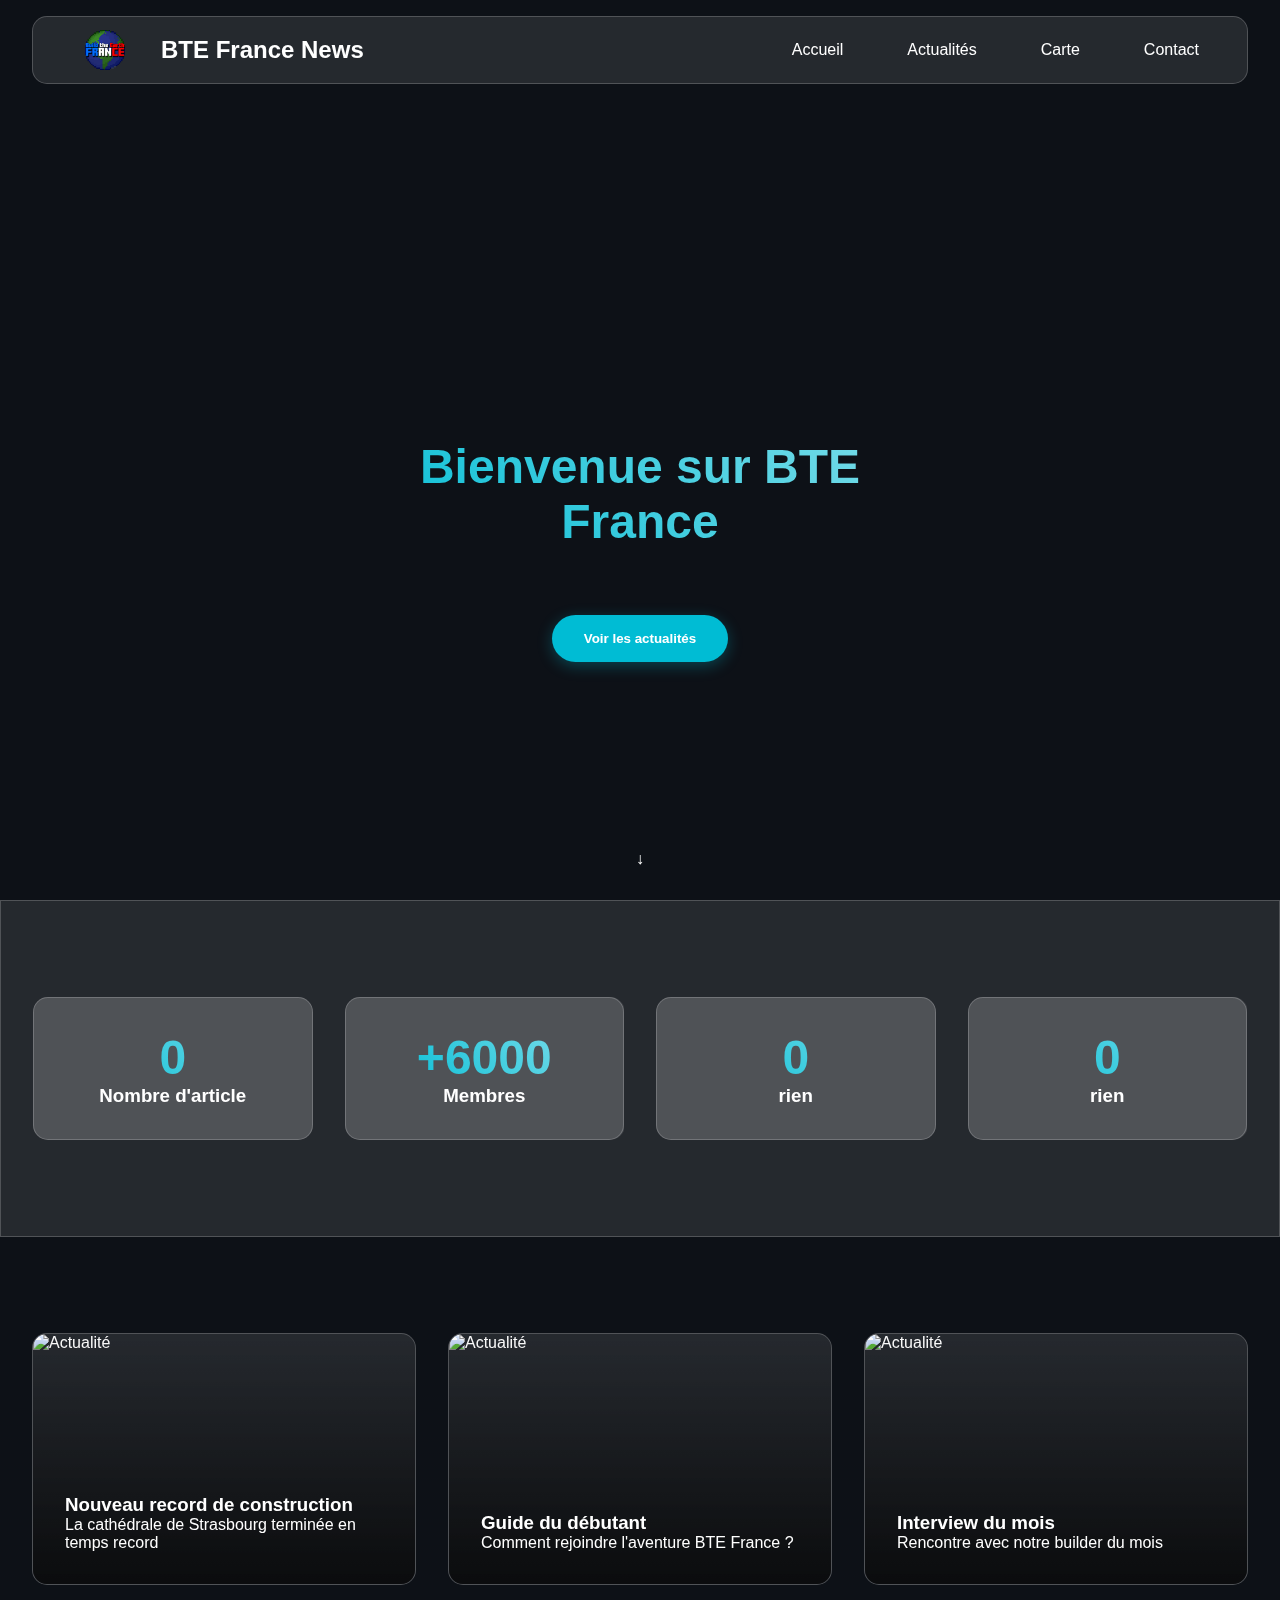
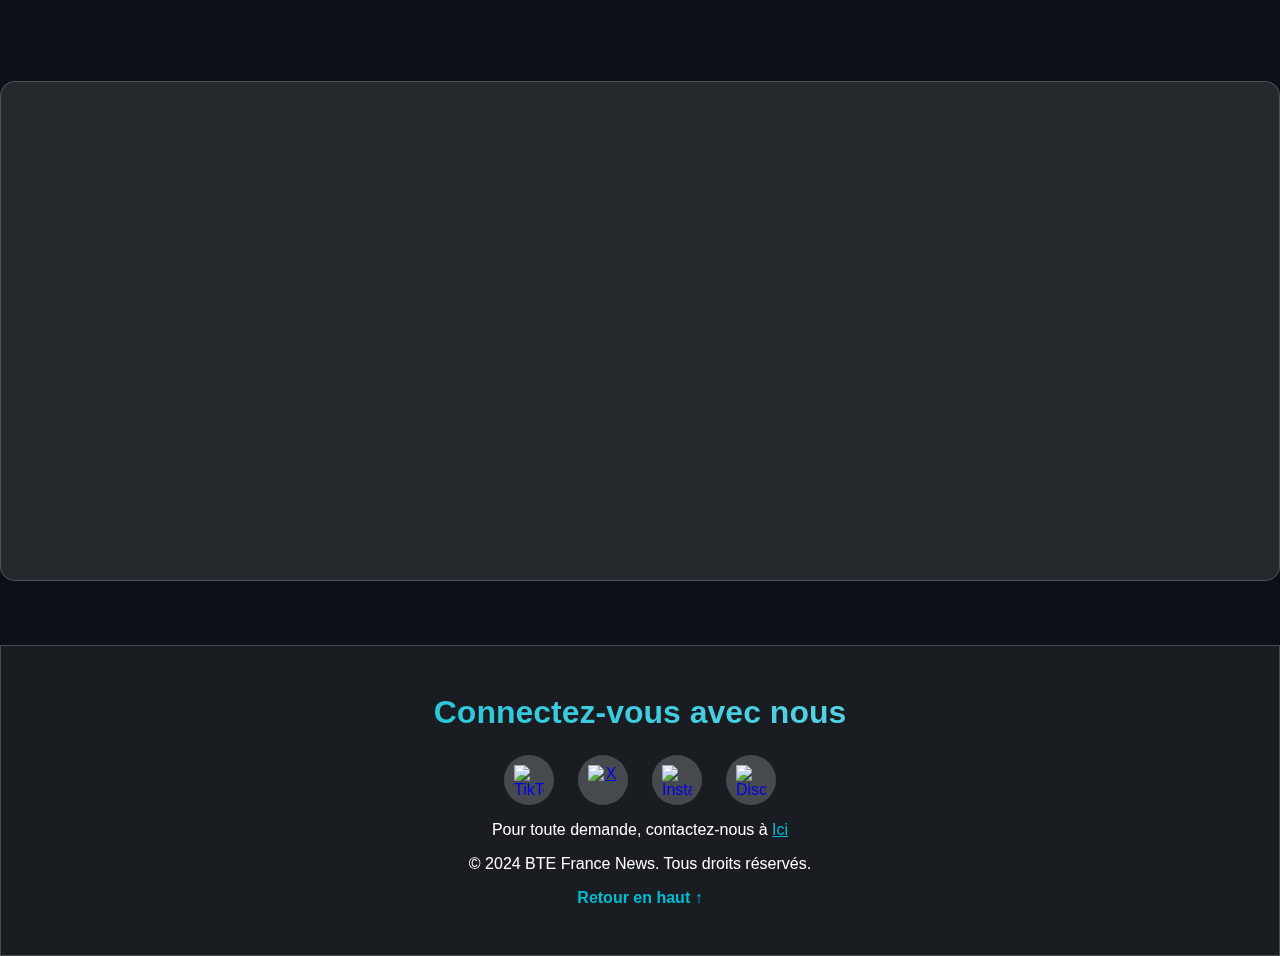
==== index.html @ 1602fe45 "Add files via upload" ====
<!DOCTYPE html>
<html lang="fr">
<head>
    <meta charset="UTF-8">
    <meta name="viewport" content="width=device-width, initial-scale=1.0">
    <title>BTE France News</title>
    <script src="https://cdnjs.cloudflare.com/ajax/libs/three.js/r128/three.min.js"></script>
    <script src="https://cdnjs.cloudflare.com/ajax/libs/gsap/3.12.0/gsap.min.js"></script>
    <style>
        * {
            margin: 0;
            padding: 0;
            box-sizing: border-box;
            font-family: 'Segoe UI', Tahoma, Geneva, Verdana, sans-serif;
        }

        :root {
            --primary: #1a237e;
            --secondary: #3949ab;
            --accent: #00bcd4;
            --light: #e8eaf6;
            --dark: #0d1117;
        }

        body {
            background-color: var(--dark);
            color: white;
            overflow-x: hidden;
        }

        #canvas-container {
            position: fixed;
            top: 0;
            left: 0;
            width: 100%;
            height: 100vh;
            z-index: -1;
        }

        .glass-effect {
            background: rgba(255, 255, 255, 0.1);
            backdrop-filter: blur(10px);
            border: 1px solid rgba(255, 255, 255, 0.2);
        }

        nav {
            position: fixed;
            top: 0;
            width: 100%;
            z-index: 1000;
            padding: 1rem 2rem;
        }

        .nav-content {
            max-width: 1400px;
            margin: 0 auto;
            display: flex;
            justify-content: space-between;
            align-items: center;
            padding: 1rem 2rem;
            border-radius: 15px;
        }

        .logo-container {
            display: flex;
            align-items: center;
            gap: 1rem;
        }

        .logo {
            width: 80px;
            height: 1px;
            border-radius: 10px;
            display: flex;
            align-items: center;
            justify-content: center;
            transform-style: preserve-3d;
            transition: transform 0.5s;
       }

       .logo img {
           width: 40px;
           height: 40px; 
       }

        .logo:hover {
            transform: rotateY(180deg);
        }

        .nav-links {
            display: flex;
            gap: 2rem;
        }

        .nav-links a {
            color: white;
            text-decoration: none;
            font-weight: 500;
            padding: 0.5rem 1rem;
            border-radius: 8px;
            transition: all 0.3s;
        }

        .nav-links a:hover {
            background: var(--accent);
            transform: translateY(-2px);
        }

        #hero {
           min-height: 100vh;
           display: flex;
           flex-direction: column;
           justify-content: center;
           align-items: center;
           padding: 2rem;
           position: relative;
           overflow: hidden;
        }

        .hero-content {
           text-align: center;
           max-width: 600px;
           z-index: 1;
           margin-top: 200px; /* Tu peux ajuster cette valeur */
        }

        .hero-title {
            font-size: 3rem;
            margin-bottom: 1rem;
            background: linear-gradient(45deg, var(--accent), #80deea);
            background-clip: text;
            -webkit-background-clip: text;
            color: transparent;
            -webkit-text-fill-color: transparent;
        }
        
        .scroll-indicator {
            position: absolute;
            bottom: 2rem;
            left: 50%;
            transform: translateX(-50%);
            animation: bounce 2s infinite;
        }

        @keyframes bounce {
            0%, 100% { transform: translateY(0); }
            50% { transform: translateY(-20px); }
        }

        .news-grid {
            max-width: 1400px;
            margin: 4rem auto;
            display: grid;
            grid-template-columns: repeat(auto-fit, minmax(350px, 1fr));
            gap: 2rem;
            padding: 2rem;
        }

        .news-card {
            position: relative;
            border-radius: 15px;
            overflow: hidden;
            transition: all 0.5s;
            transform-style: preserve-3d;
            perspective: 1000px;
        }

        .news-card:hover {
            transform: translateY(-10px) rotateX(5deg);
        }

        .news-image {
            width: 100%;
            height: 250px;
            position: relative;
        }

        .news-image::after {
            content: '';
            position: absolute;
            top: 0;
            left: 0;
            width: 100%;
            height: 100%;
            background: linear-gradient(0deg, rgba(0,0,0,0.7) 0%, rgba(0,0,0,0) 100%);
        }

        .news-content {
            position: absolute;
            bottom: 0;
            padding: 2rem;
            width: 100%;
            color: white;
        }

        .progress-section {
            padding: 6rem 2rem;
            position: relative;
        }

        .progress-grid {
            max-width: 1400px;
            margin: 0 auto;
            display: grid;
            grid-template-columns: repeat(auto-fit, minmax(250px, 1fr));
            gap: 2rem;
        }

        .progress-card {
            padding: 2rem;
            border-radius: 15px;
            text-align: center;
            background: rgba(255, 255, 255, 0.1);
            backdrop-filter: blur(10px);
            border: 1px solid rgba(255, 255, 255, 0.2);
            transition: transform 0.3s;
        }

        .progress-card:hover {
            transform: scale(1.05);
        }

        .stat-number {
            font-size: 3rem;
            font-weight: bold;
            background: linear-gradient(45deg, var(--accent), #80deea);
            background-clip: text;
            -webkit-background-clip: text;
            color: transparent;
            -webkit-text-fill-color: transparent;
        }

        .social-links {
            display: flex;
            justify-content: center;
            gap: 2rem;
            margin: 2rem 0;
        }

        .social-link {
            width: 60px;
            height: 60px;
            border-radius: 50%;
            background: var(--accent);
            display: flex;
            align-items: center;
            justify-content: center;
            transition: all 0.3s;
        }

        .social-link:hover {
            transform: rotate(360deg);
        }

        .button {
           background: var(--accent);
           color: white;
           padding: 1rem 2rem;
           border-radius: 30px;
           text-decoration: none;
           transition: all 0.3s;
           border: none;
           cursor: pointer;
           font-weight: bold;
           box-shadow: 0 4px 15px rgba(0, 188, 212, 0.3);
           margin-top: 50px; /* Ajuste cette valeur pour descendre le bouton */
        }

        .button:hover {
            transform: translateY(-3px);
            box-shadow: 0 6px 20px rgba(0, 188, 212, 0.5);
        }

        #map-container {
            height: 500px;
            max-width: 1400px;
            margin: 4rem auto;
            border-radius: 15px;
            overflow: hidden;
            position: relative;
        }

        .loading-screen {
            position: fixed;
            top: 0;
            left: 0;
            width: 100%;
            height: 100%;
            background: var(--dark);
            display: flex;
            justify-content: center;
            align-items: center;
            z-index: 2000;
        }

        .loader {
            width: 50px;
            height: 50px;
            border: 5px solid var(--accent);
            border-radius: 50%;
            border-top-color: transparent;
            animation: spin 1s infinite linear;
        }

        @keyframes spin {
            to { transform: rotate(360deg); }
        }
        
        .footer {
    background: rgba(255, 255, 255, 0.05);
    backdrop-filter: blur(15px);
    color: white;
    padding: 3rem 2rem;
    text-align: center;
    position: relative;
    overflow: hidden;
}

.footer-title {
    font-size: 2rem;
    margin-bottom: 1.5rem;
    background: linear-gradient(45deg, var(--accent), #80deea);
    background-clip: text;
    -webkit-background-clip: text;
    color: transparent;
    -webkit-text-fill-color: transparent;
    animation: titleFade 2s ease-in-out forwards;
}

@keyframes titleFade {
    from {
        opacity: 0;
        transform: translateY(-20px);
    }
    to {
        opacity: 1;
        transform: translateY(0);
    }
}

.social-links {
    display: flex;
    justify-content: center;
    gap: 1.5rem;
    margin: 1rem 0;
}

.social-link {
    display: inline-block;
    width: 50px; /* Ajuste la largeur */
    height: 50px; /* Ajuste la hauteur */
    border-radius: 50%; /* Pour un cercle */
    background-color: rgba(255, 255, 255, 0.2); /* Fond semi-transparent */
    display: flex; /* Pour centrer l'icône */
    justify-content: center; /* Centrage horizontal */
    align-items: center; /* Centrage vertical */
    transition: transform 0.3s, filter 0.3s;
}

.social-link img {
    max-width: 60%; /* Ajuste la taille de l'image à l'intérieur du cercle */
    max-height: 60%; /* Ajuste la taille de l'image à l'intérieur du cercle */
}

.social-link:hover {
    transform: scale(1.2);
    filter: brightness(1.2);
}

.footer-text {
    margin: 1rem 0;
    font-size: 1rem;
}

.footer-text a {
    color: var(--accent);
    text-decoration: underline;
    transition: color 0.3s;
}

.footer-text a:hover {
    color: #80deea;
}

.back-to-top {
    display: inline-block;
    margin-top: 1rem;
    color: var(--accent);
    text-decoration: none;
    font-weight: bold;
    transition: color 0.3s;
}

.back-to-top:hover {
    color: #80deea;
}
    </style>
</head>
<body>

    <div id="canvas-container"></div>

    <nav>
        <div class="nav-content glass-effect">
            <div class="logo-container">
                <div class="logo">
                    <img src="./Logo_BTE_France.png" alt="Logo BTE France">
                </div>
                <h2>BTE France News</h2>
            </div>
            <div class="nav-links">
                <a href="#hero">Accueil</a>
                <a href="#actualites">Actualités</a>
                <a href="#map-container">Carte</a>
                <a href="#footer">Contact</a>
            </div>
        </div>
    </nav>
    

    <section id="hero">
        <div class="hero-content">
            <h1 class="hero-title">Bienvenue sur BTE France</h1>
            <button class="button" href="#actualites">Voir les actualités</button>
        </div>
        <div class="scroll-indicator">↓</div>
    </section>

    <section class="progress-section glass-effect">
        <div class="progress-grid">
            <div class="progress-card">
                <div class="stat-number" data-value="42">0</div>
                <h3>Nombre d'article</h3>
            </div>
            <div class="progress-card">
                <div class="stat-number" data-value="156">+6000</div>
                <h3>Membres</h3>
            </div>
            <div class="progress-card">
                <div class="stat-number" data-value="1284">0</div>
                <h3>rien</h3>
            </div>
            <div class="progress-card">
                <div class="stat-number" data-value="12">0</div>
                <h3>rien</h3>
            </div>
        </div>
    </section>

    <section id="actualites" class="news-grid">
        <article class="news-card glass-effect">
            <div class="news-image">
                <img src="/api/placeholder/400/250" alt="Actualité" style="width: 100%; height: 100%; object-fit: cover;">
            </div>
            <div class="news-content">
                <h3>Nouveau record de construction</h3>
                <p>La cathédrale de Strasbourg terminée en temps record</p>
            </div>
        </article>

        <article class="news-card glass-effect">
            <div class="news-image">
                <img src="/api/placeholder/400/250" alt="Actualité" style="width: 100%; height: 100%; object-fit: cover;">
            </div>
            <div class="news-content">
                <h3>Guide du débutant</h3>
                <p>Comment rejoindre l'aventure BTE France ?</p>
            </div>
        </article>

        <article class="news-card glass-effect">
            <div class="news-image">
                <img src="/api/placeholder/400/250" alt="Actualité" style="width: 100%; height: 100%; object-fit: cover;">
            </div>
            <div class="news-content">
                <h3>Interview du mois</h3>
                <p>Rencontre avec notre builder du mois</p>
            </div>
        </article>
    </section>
    <div id="map-container" class="glass-effect" style="width: 100%; margin: 10 auto; padding: 20px; display: flex; justify-content: center;">
        <iframe src="https://map.btefrance.fr/"
                width="70%"
                height="100%" 
                style="border: none; border-radius: 15px;" 
                allowfullscreen>
        </iframe>
    </div>
    
    <footer id="footer" class="footer glass-effect">
        <div class="footer-content">
            <h2 class="footer-title">Connectez-vous avec nous</h2>
            <div class="social-links">
                <a href="https://www.tiktok.com/@btefrance" class="social-link" target="_blank">
                    <img src="https://cdn-icons-png.flaticon.com/512/3046/3046120.png" alt="TikTok" width="30" height="30">
                </a>
                <a href="https://x.com/bte_france" class="social-link" target="_blank">
                    <img src="https://cdn-icons-png.flaticon.com/512/733/733579.png" alt="X" width="30" height="30">
                </a>
                <a href="https://www.instagram.com/bte_france/" class="social-link" target="_blank">
                    <img src="https://cdn-icons-png.flaticon.com/512/1384/1384063.png" alt="Instagram" width="30" height="30">
                </a>
                <a href="https://discord.com/invite/8PjRsptWA8" class="social-link" target="_blank">
                    <img src="https://cdn-icons-png.flaticon.com/512/5968/5968756.png" alt="Discord" width="30" height="30">
                </a>
            </div>
            <p class="footer-text">Pour toute demande, contactez-nous à <a href="mailto:MaxLananas971@gmail.com">Ici</a></p>
            <p>© 2024 BTE France News. Tous droits réservés.</p>
            <p>
                <a href="#hero" class="back-to-top">Retour en haut ↑</a>
            </p>
        </div>
    </footer>
     
    
    <script>
        // Configuration Three.js
        const container = document.getElementById('canvas-container');
        const scene = new THREE.Scene();
        const camera = new THREE.PerspectiveCamera(75, window.innerWidth / window.innerHeight, 0.1, 1000);
        const renderer = new THREE.WebGLRenderer({ antialias: true, alpha: true });
        renderer.setSize(window.innerWidth, window.innerHeight);
        container.appendChild(renderer.domElement);

        // Création des cubes 3D
        const cubes = [];
        for(let i = 0; i < 50; i++) {
            const geometry = new THREE.BoxGeometry(1, 1, 1);
            const material = new THREE.MeshBasicMaterial({ 
                color: 0x00bcd4,
                wireframe: true,
                transparent: true,
                opacity: 0.3
            });
            const cube = new THREE.Mesh(geometry, material);
            cube.position.set(
                (Math.random() - 0.5) * 20,
                (Math.random() - 0.5) * 20,
                (Math.random() - 0.5) * 20
            );
            scene.add(cube);
            cubes.push(cube);
        }

        camera.position.z = 5;

        // Animation
        function animate() {
            requestAnimationFrame(animate);
            cubes.forEach(cube => {
                cube.rotation.x += 0.01;
                cube.rotation.y += 0.01;
            });
            renderer.render(scene, camera);
        }
        animate(); // Démarrer l'animation
    </script>
</body>
</html>
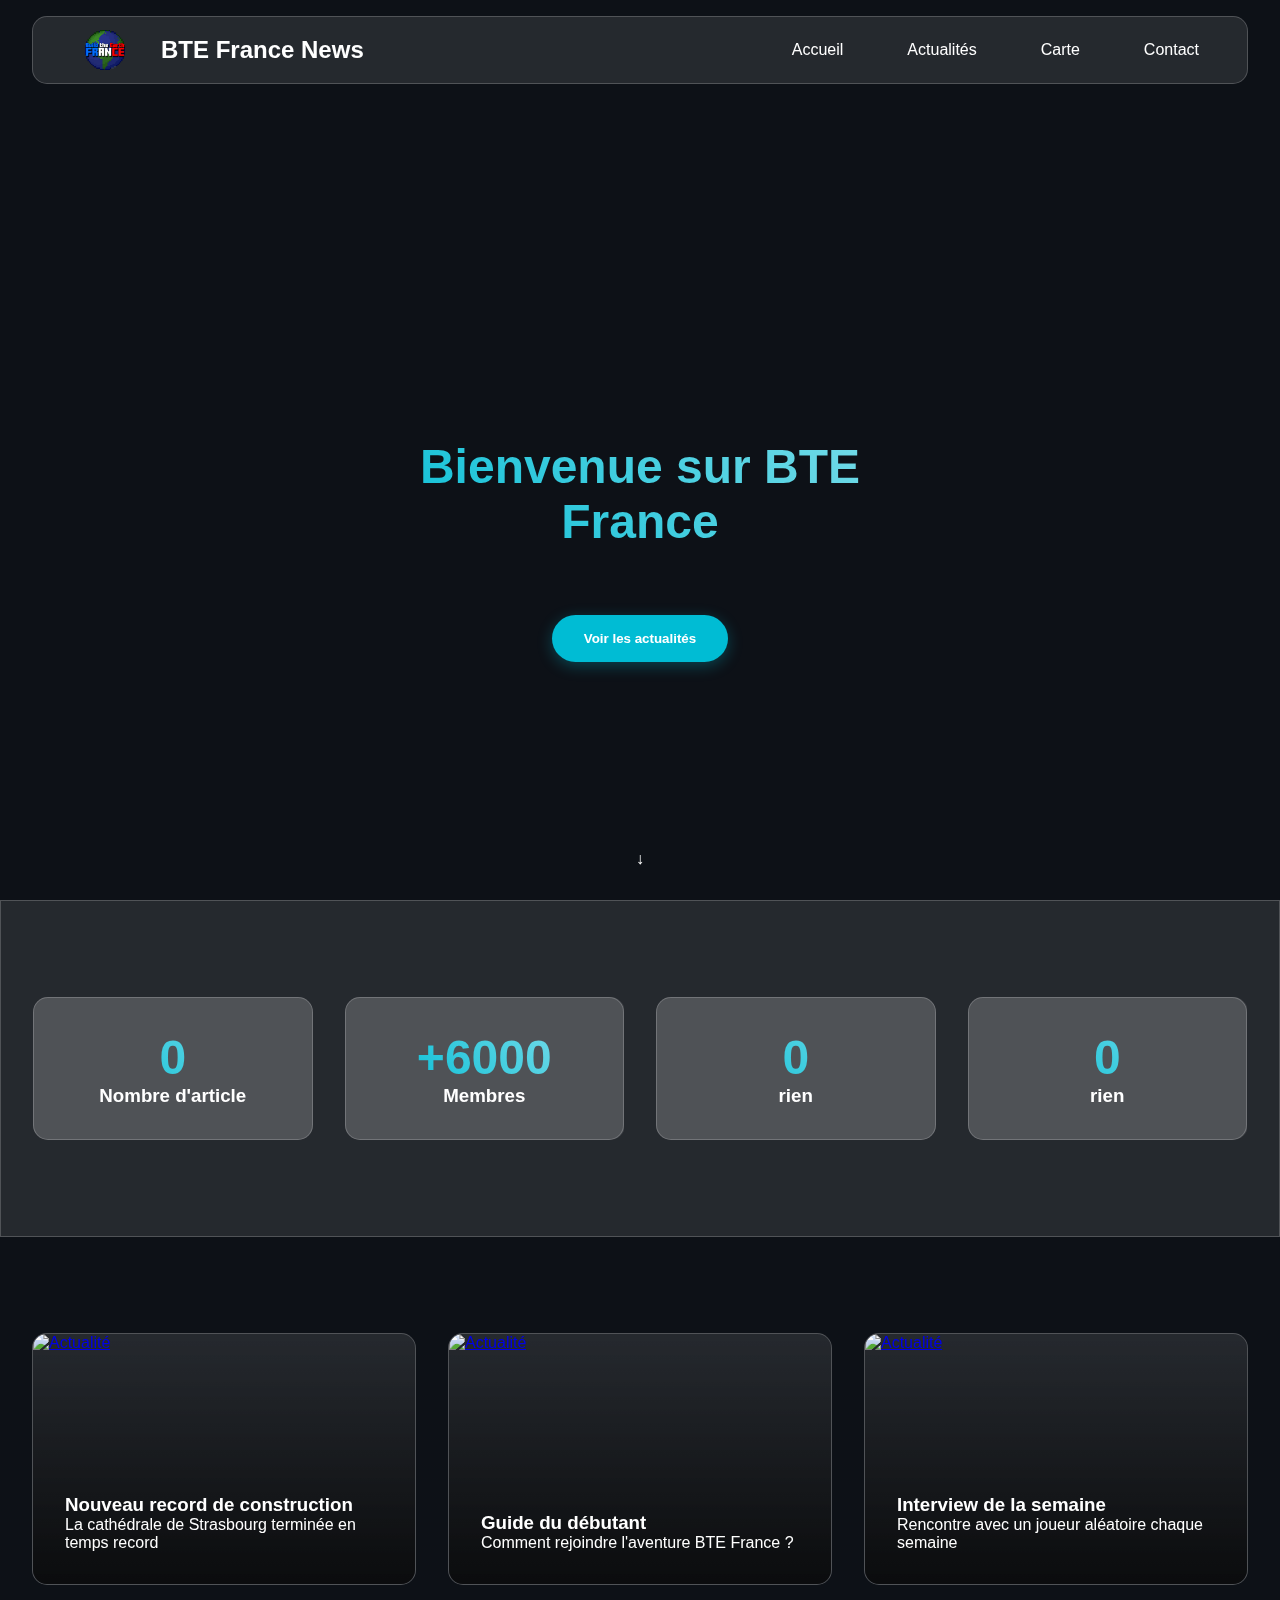
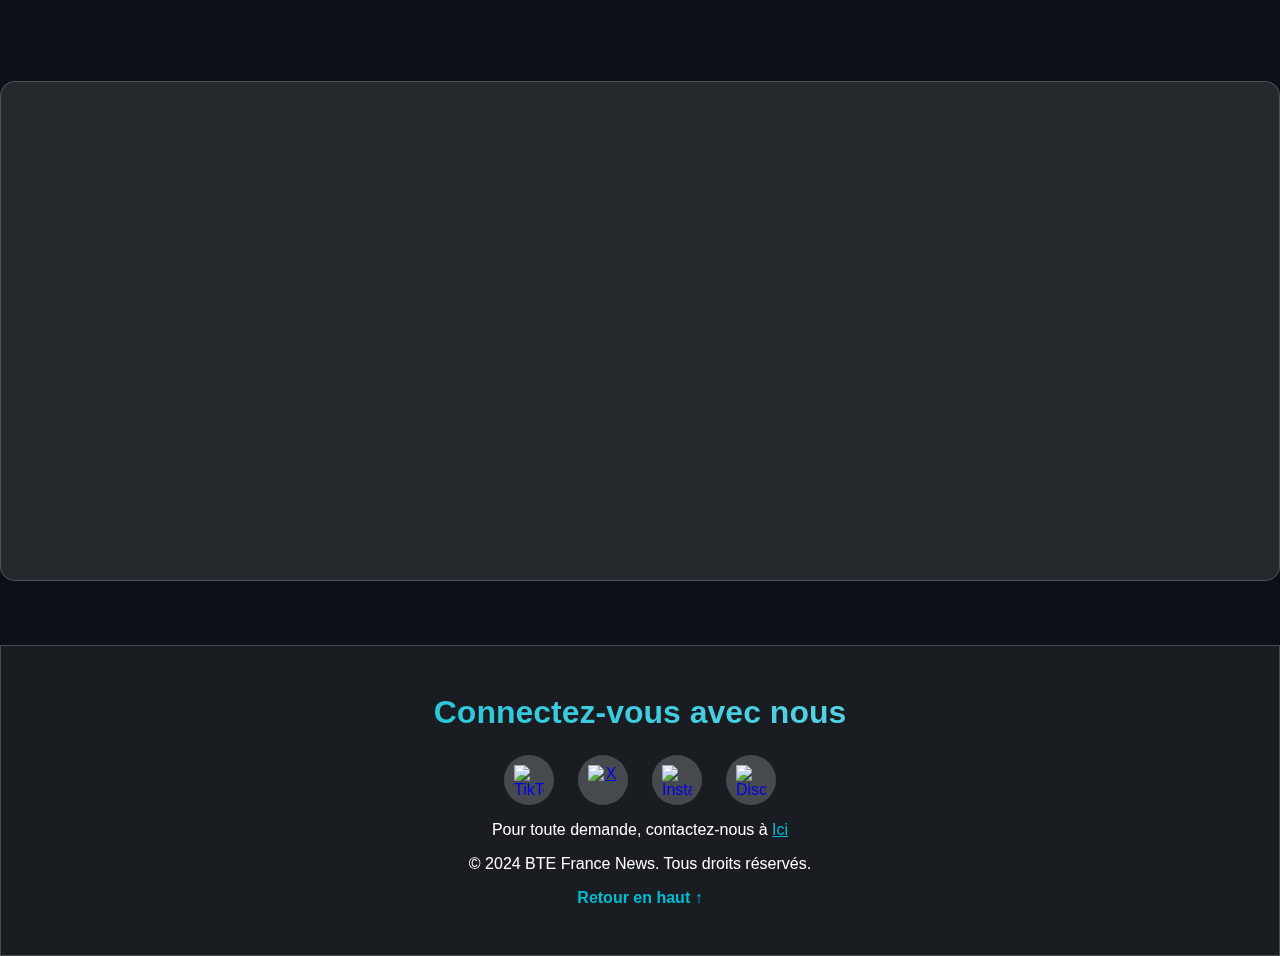
==== commit fcafbc53: "Update index.html" ====
--- a/index.html
+++ b/index.html
@@ -410,7 +410,7 @@
             </div>
             <div class="nav-links">
                 <a href="#hero">Accueil</a>
-                <a href="#actualites">Actualités</a>
+                <a href="actualités.html">Actualités</a>
                 <a href="#map-container">Carte</a>
                 <a href="#footer">Contact</a>
             </div>
@@ -447,37 +447,37 @@
         </div>
     </section>
 
-    <section id="actualites" class="news-grid">
-        <article class="news-card glass-effect">
+    <section class="news-grid">
+        <a href="article1.html" class="news-card glass-effect">
             <div class="news-image">
-                <img src="/api/placeholder/400/250" alt="Actualité" style="width: 100%; height: 100%; object-fit: cover;">
+                <img src="./Retrouvez votre émission préférée bientot ! (1) (1).png" alt="Actualité" style="width: 100%; height: 100%; object-fit: cover;">
             </div>
             <div class="news-content">
                 <h3>Nouveau record de construction</h3>
                 <p>La cathédrale de Strasbourg terminée en temps record</p>
             </div>
-        </article>
-
-        <article class="news-card glass-effect">
+        </a>
+    
+        <a href="article2.html" class="news-card glass-effect">
             <div class="news-image">
-                <img src="/api/placeholder/400/250" alt="Actualité" style="width: 100%; height: 100%; object-fit: cover;">
+                <img src="./Component_1.png" alt="Actualité" style="width: 150%; height: 100%; object-fit: cover;">
             </div>
             <div class="news-content">
                 <h3>Guide du débutant</h3>
                 <p>Comment rejoindre l'aventure BTE France ?</p>
             </div>
-        </article>
-
-        <article class="news-card glass-effect">
+        </a>
+    
+        <a href="article3.html" class="news-card glass-effect">
             <div class="news-image">
-                <img src="/api/placeholder/400/250" alt="Actualité" style="width: 100%; height: 100%; object-fit: cover;">
+                <img src="./2024-10-15_19.48.12.png" alt="Actualité" style="width: 100%; height: 100%; object-fit: cover;">
             </div>
             <div class="news-content">
-                <h3>Interview du mois</h3>
-                <p>Rencontre avec notre builder du mois</p>
-            </div>
-        </article>
-    </section>
+                <h3>Interview de la semaine</h3>
+                <p>Rencontre avec un joueur aléatoire chaque semaine</p>
+            </div>
+        </a>
+    </section>    
     <div id="map-container" class="glass-effect" style="width: 100%; margin: 10 auto; padding: 20px; display: flex; justify-content: center;">
         <iframe src="https://map.btefrance.fr/"
                 width="70%"
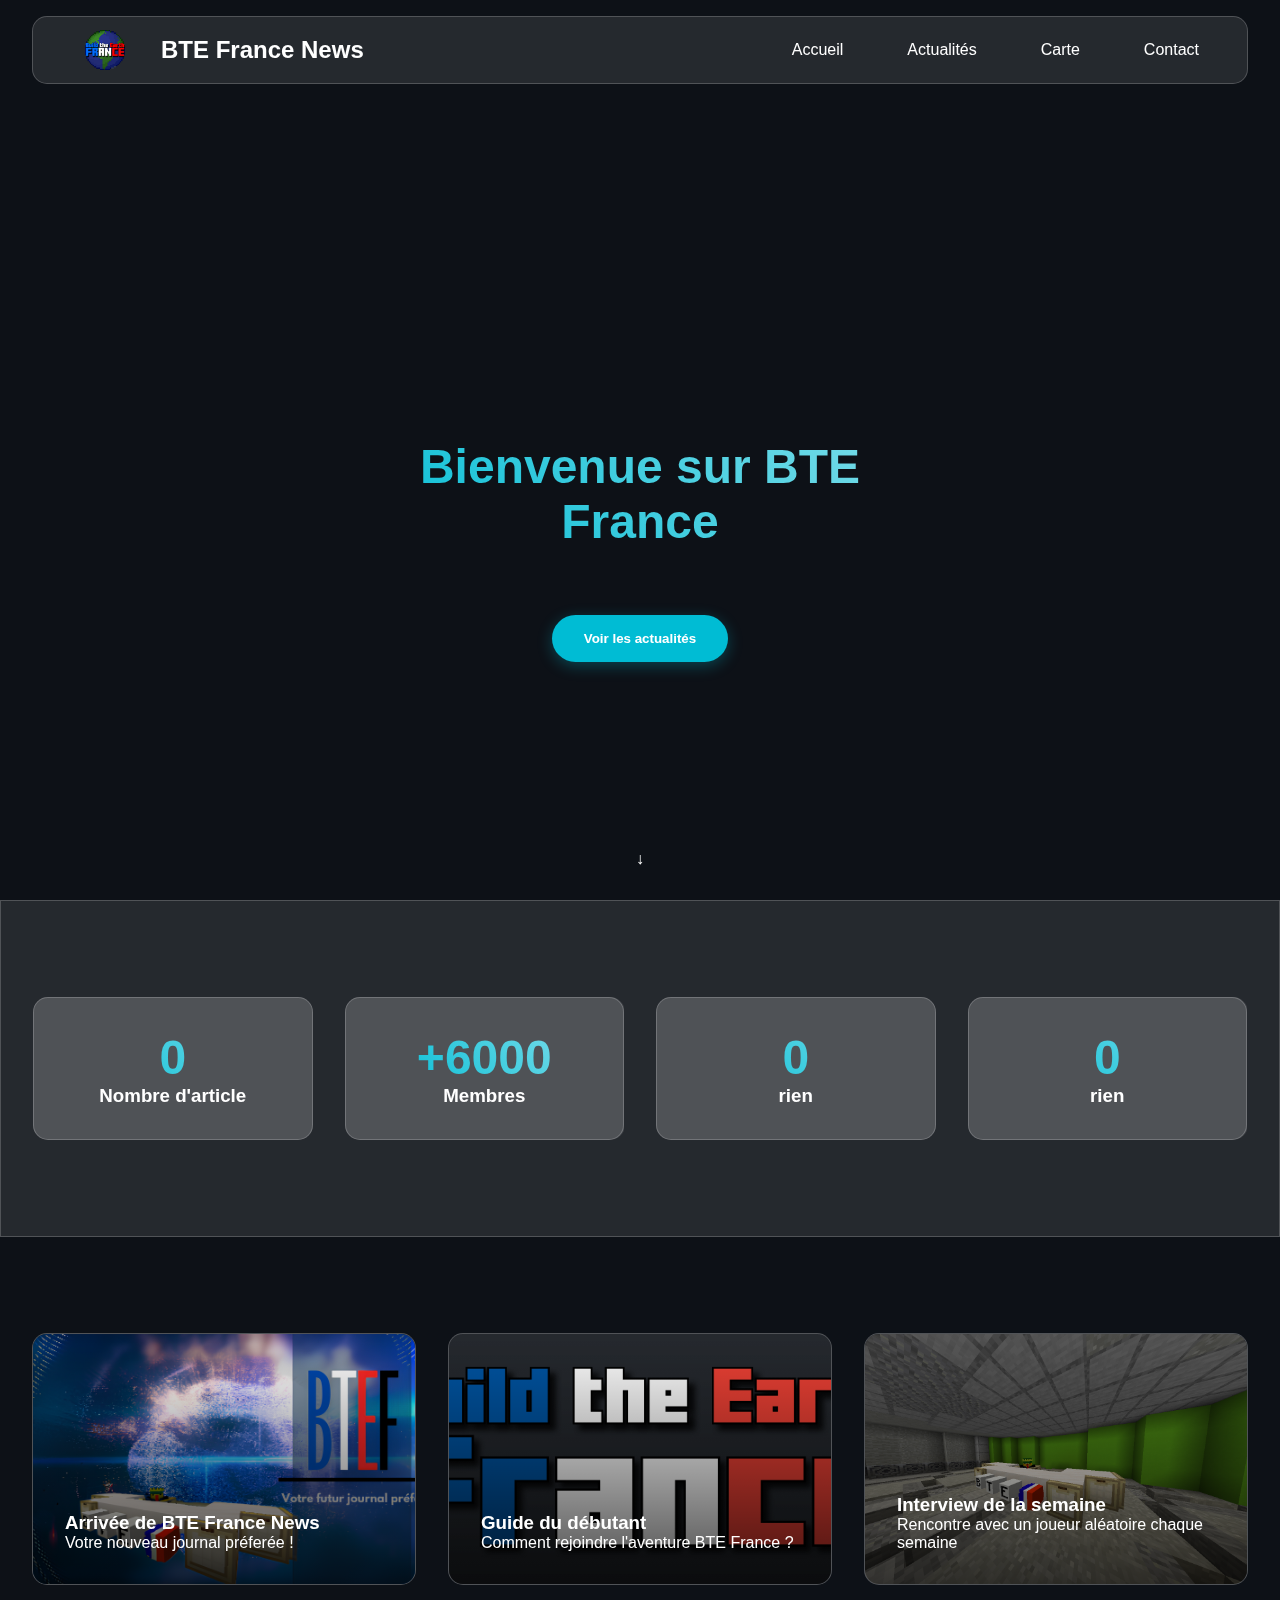
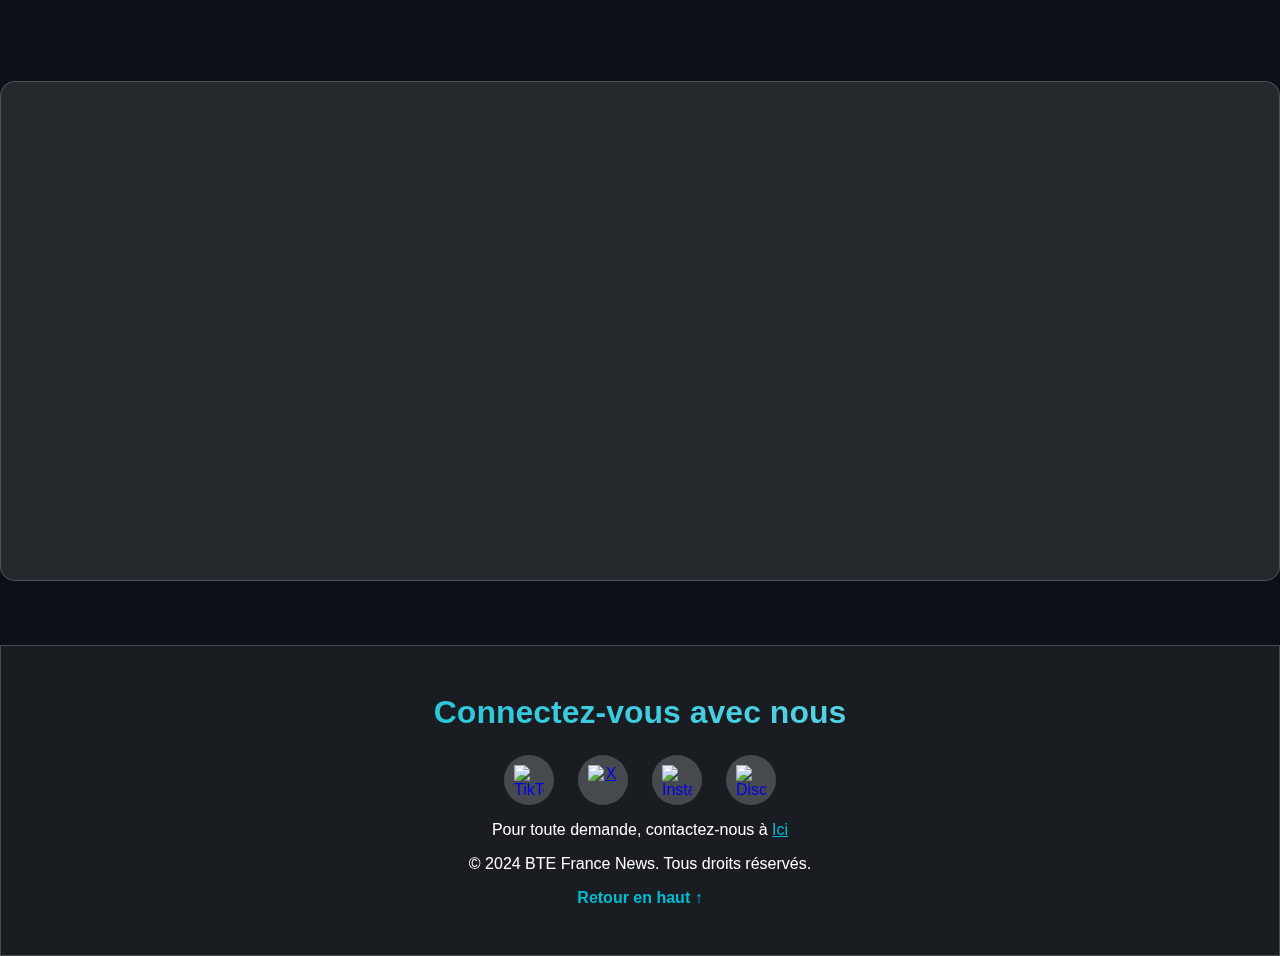
==== commit 3cd7ad4e: "Update index.html" ====
--- a/index.html
+++ b/index.html
@@ -453,8 +453,8 @@
                 <img src="./Retrouvez votre émission préférée bientot ! (1) (1).png" alt="Actualité" style="width: 100%; height: 100%; object-fit: cover;">
             </div>
             <div class="news-content">
-                <h3>Nouveau record de construction</h3>
-                <p>La cathédrale de Strasbourg terminée en temps record</p>
+                <h3>Arrivée de BTE France News</h3>
+                <p>Votre nouveau journal préferée !</p>
             </div>
         </a>
     
